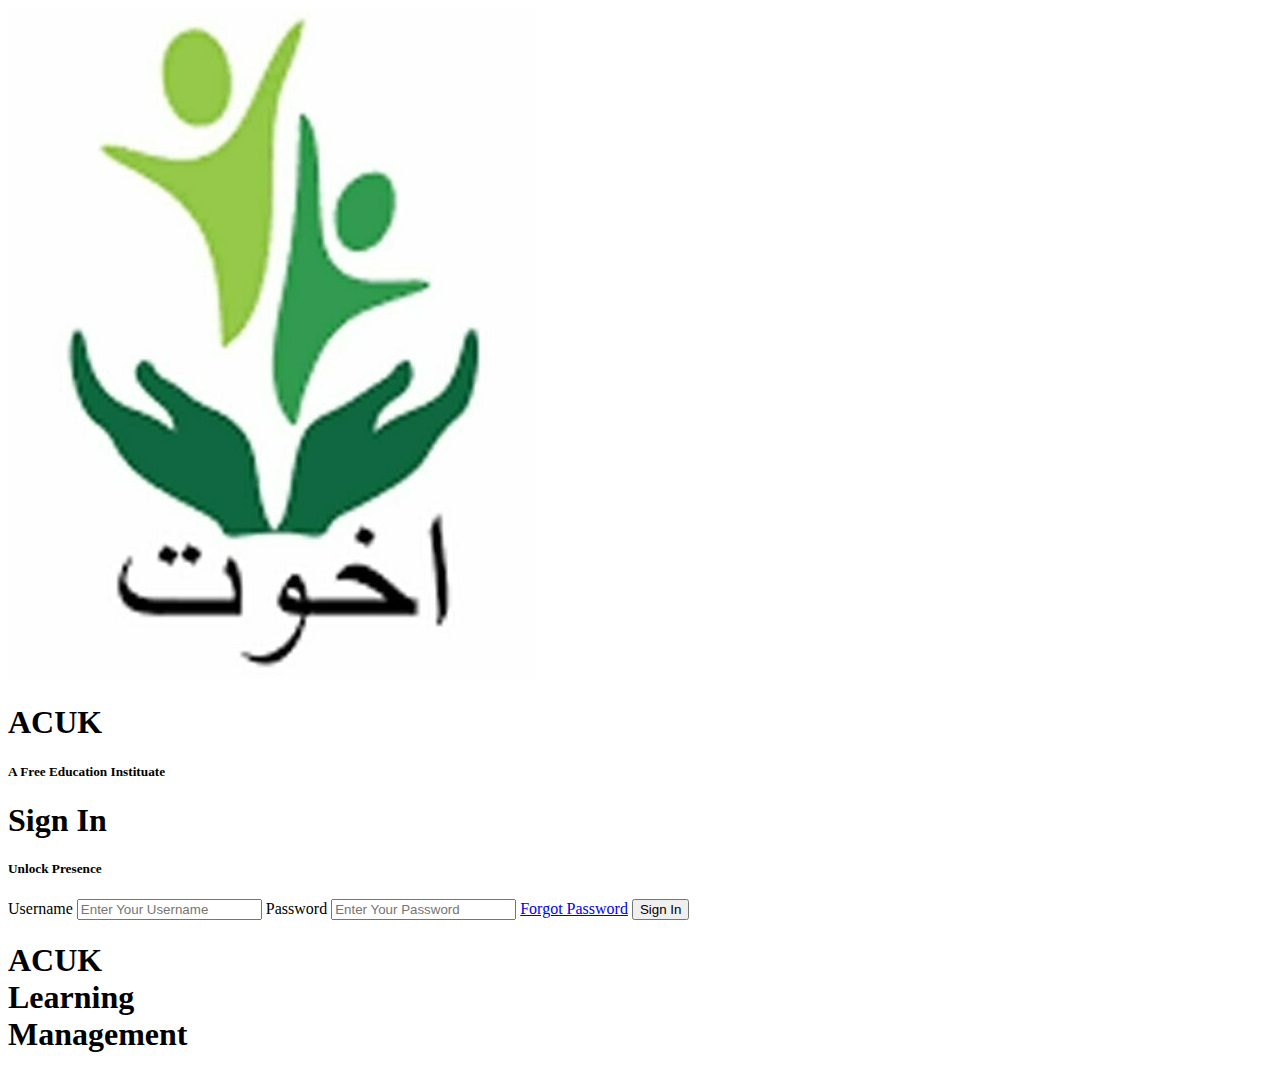
==== views/index.html @ afce6133 "Sidebar Partially Done" ====
<!DOCTYPE html>
<html lang="en">

<head>
    <meta charset="UTF-8">
    <meta name="viewport" content="width=device-width, initial-scale=1.0">
    <title>LogIn Form</title>
    <link rel="stylesheet" href="../public/css/style.css">
    <link rel="preconnect" href="https://fonts.googleapis.com">
    <link rel="preconnect" href="https://fonts.gstatic.com" crossorigin>
    <link rel="icon" type="image/x-icon" href="../Resources/akhuwat_logo-removebg-preview.png">
    <link
        href="https://fonts.googleapis.com/css2?family=Poppins:ital,wght@0,100;0,200;0,300;0,400;0,500;0,600;0,700;0,800;0,900;1,100;1,200;1,300;1,400;1,500;1,600;1,700;1,800;1,900&display=swap"
        rel="stylesheet">
</head>

<body>


    <div class="outer-div">
        <div class="main-left-div">
            <div class="inner-div1">
                <div class="akhuwat-logo-div">
                    <img src="../Resources/akhuwat_logo.jpg" alt="" class="akhuwat-logo">
                    <h1 class=" main-heading poppins-bold">ACUK</h1>
                </div>
                <h5 class="sub-script poppins-regular">A Free Education Instituate</h5>
                <div class="inner-div2">
                    <div class="sign-in-div">
                        <h1 class="main-heading poppins-semibold">Sign In</h1>
                        <h5 class="sub-script poppins-regular">Unlock Presence</h5>
                    </div>
                    <form action="">
                        <div class="form-div">
                            <Label class="label poppins-semibold">Username</Label>
                            <input class="input poppins-light" placeholder="Enter Your Username" type="text" required>
                            <Label class="label poppins-semibold">Password</Label>
                            <input class="input poppins-light " placeholder="Enter Your Password" type="password"
                                required>
                            <a class="poppins-regular" href="#">Forgot Password</a>
                            <button class="btn poppins-semibold">Sign In</button>
                        </div>
                    </form>
                </div>
            </div>
        </div>
        <div class="main-right-img">
            <h1 class="poppins-bold">
                ACUK <br> Learning <br> Management <br>
            </h1>
        </div>
    </div>
</body>

</html>
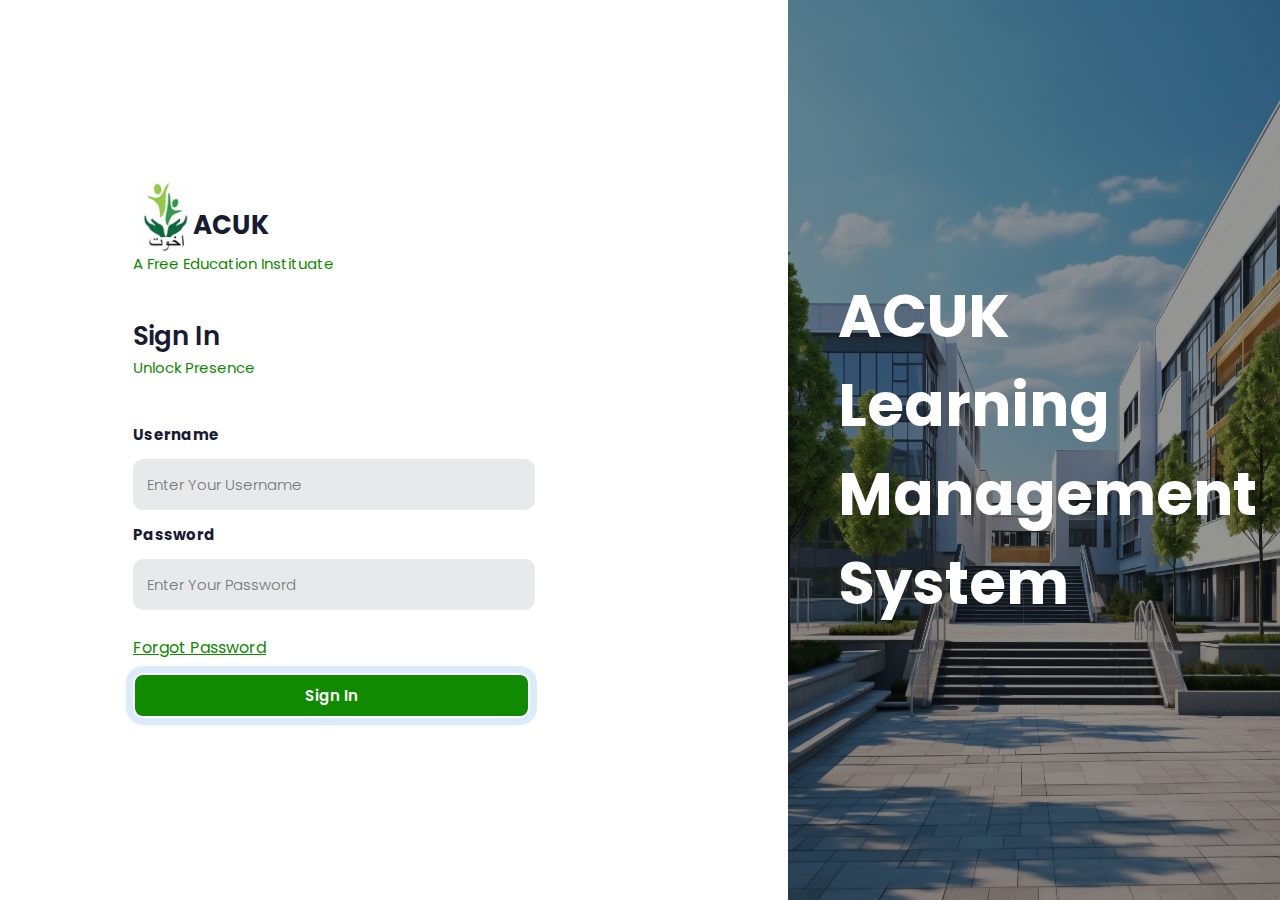
==== commit 49fc8cfc: "Initial Commit in FacultyDash" ====
--- a/views/index.html
+++ b/views/index.html
@@ -1,55 +1,69 @@
 <!DOCTYPE html>
 <html lang="en">
+  <head>
+    <meta charset="UTF-8" />
+    <meta name="viewport" content="width=device-width, initial-scale=1.0" />
+    <title>LogIn Form</title>
+    <link rel="stylesheet" href="../public/css/style.css" />
+    <link rel="preconnect" href="https://fonts.googleapis.com" />
+    <link rel="preconnect" href="https://fonts.gstatic.com" crossorigin />
+    <link
+      href="https://fonts.googleapis.com/css2?family=Poppins:ital,wght@0,100;0,200;0,300;0,400;0,500;0,600;0,700;0,800;0,900;1,100;1,200;1,300;1,400;1,500;1,600;1,700;1,800;1,900&display=swap"
+      rel="stylesheet"
+    />
+  </head>
 
-<head>
-    <meta charset="UTF-8">
-    <meta name="viewport" content="width=device-width, initial-scale=1.0">
-    <title>LogIn Form</title>
-    <link rel="stylesheet" href="../public/css/style.css">
-    <link rel="preconnect" href="https://fonts.googleapis.com">
-    <link rel="preconnect" href="https://fonts.gstatic.com" crossorigin>
-    <link rel="icon" type="image/x-icon" href="../Resources/akhuwat_logo-removebg-preview.png">
-    <link
-        href="https://fonts.googleapis.com/css2?family=Poppins:ital,wght@0,100;0,200;0,300;0,400;0,500;0,600;0,700;0,800;0,900;1,100;1,200;1,300;1,400;1,500;1,600;1,700;1,800;1,900&display=swap"
-        rel="stylesheet">
-</head>
-
-<body>
-
-
+  <body>
     <div class="outer-div">
-        <div class="main-left-div">
-            <div class="inner-div1">
-                <div class="akhuwat-logo-div">
-                    <img src="../Resources/akhuwat_logo.jpg" alt="" class="akhuwat-logo">
-                    <h1 class=" main-heading poppins-bold">ACUK</h1>
-                </div>
-                <h5 class="sub-script poppins-regular">A Free Education Instituate</h5>
-                <div class="inner-div2">
-                    <div class="sign-in-div">
-                        <h1 class="main-heading poppins-semibold">Sign In</h1>
-                        <h5 class="sub-script poppins-regular">Unlock Presence</h5>
-                    </div>
-                    <form action="">
-                        <div class="form-div">
-                            <Label class="label poppins-semibold">Username</Label>
-                            <input class="input poppins-light" placeholder="Enter Your Username" type="text" required>
-                            <Label class="label poppins-semibold">Password</Label>
-                            <input class="input poppins-light " placeholder="Enter Your Password" type="password"
-                                required>
-                            <a class="poppins-regular" href="#">Forgot Password</a>
-                            <button class="btn poppins-semibold">Sign In</button>
-                        </div>
-                    </form>
-                </div>
+      <div class="main-left-div">
+        <div class="inner-div1">
+          <div class="akhuwat-logo-div">
+            <img
+              src="../Resources/akhuwat_logo.jpg"
+              alt=""
+              class="akhuwat-logo"
+            />
+            <h1 class="main-heading poppins-bold">ACUK</h1>
+          </div>
+          <h5 class="sub-script poppins-regular">
+            A Free Education Instituate
+          </h5>
+          <div class="inner-div2">
+            <div class="sign-in-div">
+              <h1 class="main-heading poppins-semibold">Sign In</h1>
+              <h5 class="sub-script poppins-regular">Unlock Presence</h5>
             </div>
+            <form action="">
+              <div class="form-div">
+                <label class="label poppins-semibold">Username</label>
+                <input
+                  class="input poppins-light"
+                  placeholder="Enter Your Username"
+                  type="text"
+                  required
+                />
+                <label class="label poppins-semibold">Password</label>
+                <input
+                  class="input poppins-light"
+                  placeholder="Enter Your Password"
+                  type="password"
+                  required
+                />
+                <a class="poppins-regular" href="#">Forgot Password</a>
+                <button class="btn poppins-semibold">Sign In</button>
+              </div>
+            </form>
+          </div>
         </div>
-        <div class="main-right-img">
-            <h1 class="poppins-bold">
-                ACUK <br> Learning <br> Management <br>
-            </h1>
-        </div>
+      </div>
+      <div class="main-right-img">
+        <h1 class="poppins-bold">
+          ACUK <br />
+          Learning <br />
+          Management <br />
+          System
+        </h1>
+      </div>
     </div>
-</body>
-
-</html>+  </body>
+</html>
--- a/public/css/style.css
+++ b/public/css/style.css
@@ -0,0 +1,325 @@
+body {
+  margin: 0px;
+  padding: 0px;
+}
+
+
+
+.poppins-light {
+  font-family: "Poppins", sans-serif;
+  font-weight: 300;
+  font-style: normal;
+}
+
+.poppins-regular {
+  font-family: "Poppins", sans-serif;
+  font-weight: 400;
+  font-style: normal;
+}
+
+
+.poppins-semibold {
+  font-family: "Poppins", sans-serif;
+  font-weight: 600;
+  font-style: normal;
+}
+
+.poppins-bold {
+  font-family: "Poppins", sans-serif;
+  font-weight: 700;
+  font-style: normal;
+}
+
+
+
+.main-heading {
+  font-size: 26px;
+  padding-bottom: 0;
+  margin-bottom: 0;
+  color: #181C32;
+
+}
+
+.sub-script {
+  font-size: 13px;
+
+}
+
+.inner-div1 {
+  display: flex;
+  flex-direction: column;
+  justify-content: center;
+  align-items: left;
+  padding-left: 15%;
+  width: 50vw;
+  height: 100vh;
+
+}
+
+.outer-div {
+  display: flex;
+}
+
+.input {
+  border: 2px solid transparent;
+  height: 3em;
+  padding-left: 0.8em;
+  outline: none;
+  font-size: 15px;
+  overflow: hidden;
+  background-color: #E7E9EB;
+  border-radius: 10px;
+  transition: all 0.5s;
+  width: 60%;
+  margin: 2% 0% 2% 0%;
+}
+
+.input:hover,
+.input:focus {
+  border: 2px solid #108A00;
+  box-shadow: 0px 0px 0px 7px rgb(74, 157, 236, 20%);
+  background-color: white;
+}
+
+.white-coloured {
+  color: white;
+}
+
+.btn {
+  height: 3em;
+  color: white;
+  font-size: 15px;
+  background-color: #108A00;
+  border-radius: 10px;
+  transition: all 0.5s;
+  width: 62%;
+  cursor: pointer;
+  border: 2px solid #ffffff;
+  box-shadow: 0px 0px 0px 7px rgb(74, 157, 236, 20%);
+}
+
+.btn:hover {
+
+  transition: 0.3s ease-in-out;
+}
+
+.form-div {
+  display: flex;
+  flex-direction: column;
+  justify-content: center;
+  /* align-items: left; */
+}
+
+.center {
+  margin-bottom: 20px;
+}
+
+.sign-in-div {
+  padding-bottom: 3%;
+}
+
+.akhuwat-logo-div {
+  display: flex;
+  justify-content: Left;
+  align-items: center;
+  margin: 0px 5px 0px 5px;
+  /* padding-left: 15px; */
+  padding-bottom: -5px;
+  /* background-color: red; */
+
+}
+
+.akhuwat-logo {
+  height: 70px;
+  height: 70px;
+
+}
+
+a {
+  padding: 2% 0% 2% 0%;
+  font-weight: bold;
+  color: #108A00;
+}
+
+.sub-script {
+  color: #108A00;
+  font-size: 15px;
+  /* padding: 0;
+  margin: 0; */
+  padding-top: 0;
+  margin-top: 0;
+}
+
+.label {
+  font-weight: bold;
+  font-size: 15px;
+  color: #181C32;
+  letter-spacing: .3px;
+
+}
+
+
+
+@media only screen and (max-width: 891px) {
+  .input {
+    width: 85%;
+    margin: 2% 0;
+    font-size: 14px;
+  }
+
+  .label {
+    font-size: 14px;
+    font-weight: bold;
+  }
+
+  .sub-script {
+    font-size: 12px;
+    padding: 0;
+  }
+
+  .inner-div1 {
+    padding: 0;
+
+  }
+
+  .main-heading {
+    font-size: 21px;
+  }
+
+  .btn {
+    font-size: 14px;
+    width: 90%;
+  }
+
+  a {
+    font-size: 14px;
+  }
+}
+
+
+@media only screen and (max-width: 550px) {
+  .inner-div1 {
+    padding: 0;
+    width: 90%;
+  }
+
+  .akhuwat-logo {
+    height: 40px;
+    height: 50px;
+    margin-right: 5px;
+    margin-left: -5px;
+
+  }
+}
+
+/* NewCSS */
+
+
+
+.outer-div {
+  display: flex;
+  height: 100vh;
+  flex-direction: column-reverse;
+}
+
+
+.main-left-div {
+  background-color: rgb(255, 255, 255);
+  width: 100%;
+  height: 75vh;
+  display: flex;
+  justify-content: center;
+  align-items: center;
+}
+
+.main-right-img {
+  position: relative;
+  width: 100%;
+  height: 25vh;
+
+}
+
+.main-right-img>h1 {
+  z-index: 2;
+}
+
+.main-right-img:before {
+  content: "";
+  position: absolute;
+  top: 0;
+  right: 0;
+  width: 100%;
+  height: 100%;
+  z-index: 0;
+  background-image: url("../../Resources/AKhuwat-University-Kasur.jpg");
+  background-size: 100% 100%;
+  background-repeat: no-repeat;
+  background-position: right;
+  background-color: rgba(34, 32, 33, 1);
+}
+
+
+
+.main-right-img:after {
+  content: "";
+  position: absolute;
+  top: 0;
+  left: 0;
+  width: 0%;
+  height: 100%;
+  background: rgb(80, 80, 80);
+  z-index: 0;
+  background: linear-gradient(90deg, rgba(80, 80, 80, 1) 0%, rgba(34, 32, 33, 1) 100%);
+}
+
+
+/* FOR PC SCREEN */
+
+@media only screen and (min-width: 891px) {
+  .outer-div {
+    display: flex;
+    height: 100vh;
+    flex-direction: row;
+  }
+
+  .main-right-img {
+    height: 100vh;
+    width: 800px;
+    background-color: #150c96;
+    background-image: url("../../Resources/test.jpg");
+    box-shadow: inset 0 0 0 2000px rgba(0, 0, 0, 0.411);
+
+    background-size: 100% 100%;
+    background-repeat: no-repeat;
+    display: flex;
+    align-items: center;
+    /* border-radius: 50px 0 0 50px; */
+
+  }
+
+  .main-right-img>h1 {
+    color: rgb(255, 255, 255);
+    font-size: 3.7rem;
+    font-weight: 700;
+    padding: 0 10px 0 50px;
+
+  }
+
+  .main-left-div {
+    /* width: 70%; */
+    height: 100%;
+    display: flex;
+    justify-content: center;
+    align-items: center;
+  }
+
+  .main-right-img:before {
+    display: none;
+  }
+
+  .main-right-img:after {
+    display: none;
+
+  }
+
+}